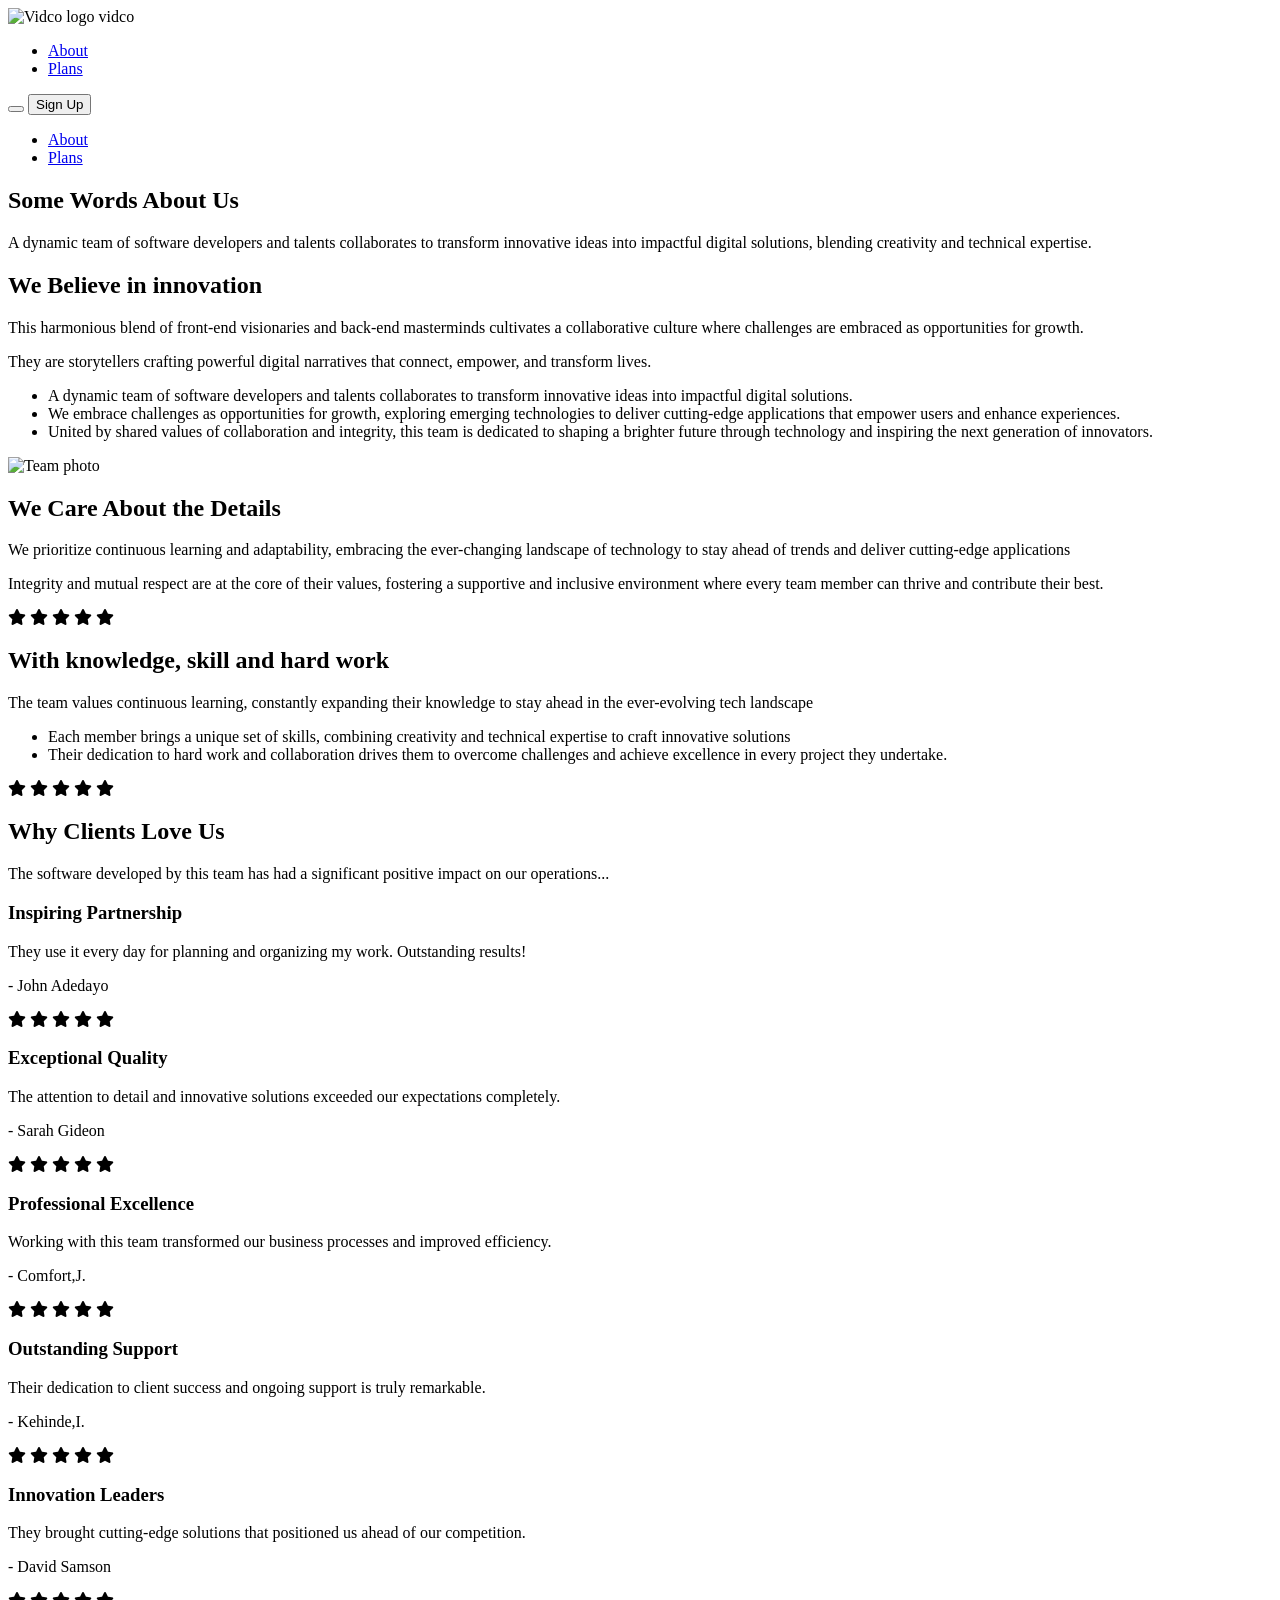
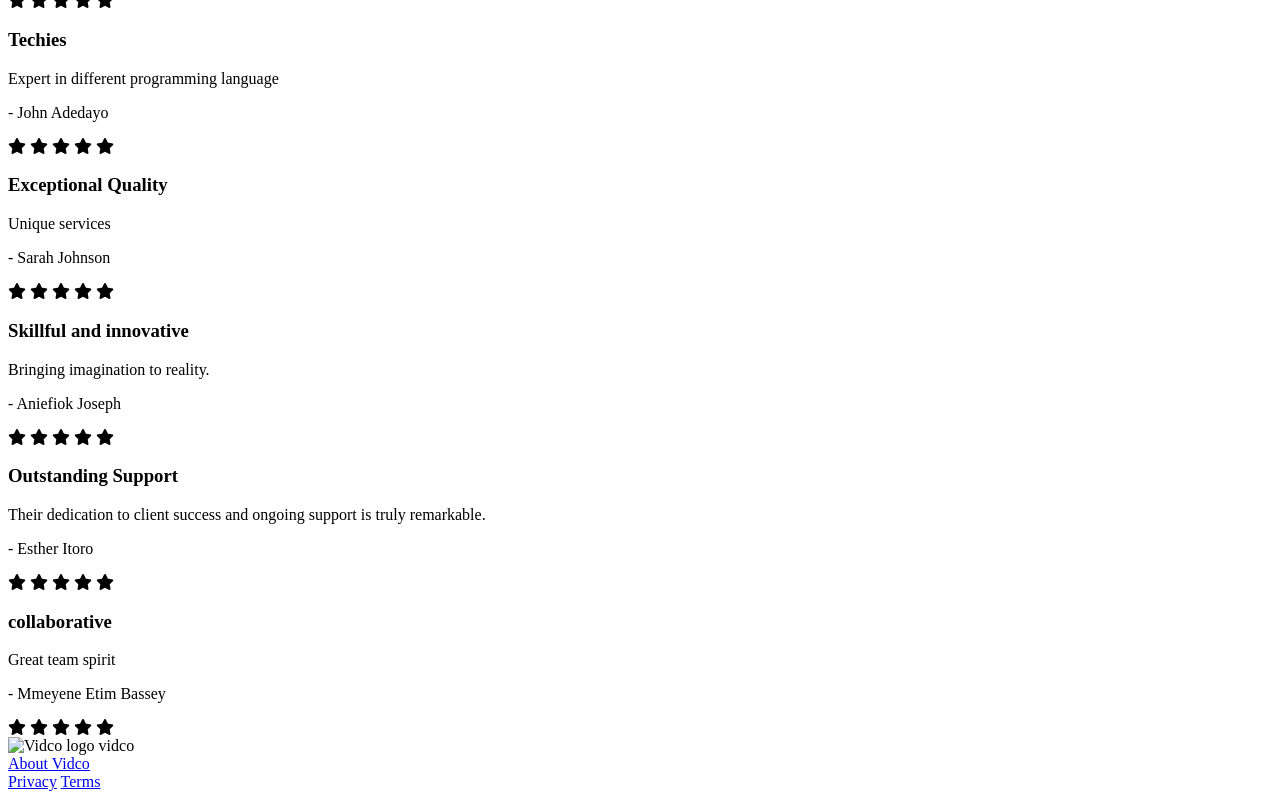
==== about.html @ af9d5dcd "Update about.html" ====
<!DOCTYPE html>
<html lang="en">
<head>
    <meta charset="UTF-8">
    <meta name="viewport" content="width=device-width, initial-scale=1.0">
    <title>Vidco1 - About Us</title>
    <link rel="stylesheet" href="about.css">
    <link rel="stylesheet" href="https://cdnjs.cloudflare.com/ajax/libs/font-awesome/6.4.0/css/all.min.css">
</head>
<body>
    <!-- Added a comment -->
       <div class="container">
        <!-- Header -->
        <header>
            <div class="logo">
                <img src="Vector.png" alt="Vidco logo">
                <span class="logo-text">vidco</span>
            </div>
            
            <!-- Desktop Navigation -->
            <nav class="desktop-nav">
                <ul>
                    <li><a href="#">About</a></li>
                    <li><a href="#">Plans</a></li>
                </ul>
            </nav>
            
            <!-- Mobile Menu Button -->
            <button class="mobile-menu-btn" onclick="toggleMobileMenu()">
                <span></span>
                <span></span>
                <span></span>
            </button>
            
            <button class="sign-up-btn">Sign Up</button>
            
            <!-- Mobile Navigation -->
            <nav class="mobile-nav" id="mobileNav">
                <ul>
                    <li><a href="#" onclick="toggleMobileMenu()">About</a></li>
                    <li><a href="#" onclick="toggleMobileMenu()">Plans</a></li>
                </ul>
            </nav>
        </header>

        <!-- Hero Section -->
        <section class="hero">
            <h1>Some Words About Us</h1>
            <p>A dynamic team of software developers and talents collaborates to transform innovative ideas into impactful digital solutions, blending creativity and technical expertise.</p>
        </section>

        <!-- Simple Design Section -->
        <section class="simple-design">
            <h2>We Believe in innovation</h2>
        
            <div class="two-columns">
                <div class="column">
                    <p class="content-text">This harmonious blend of front-end visionaries and back-end masterminds cultivates a collaborative culture where challenges are embraced as opportunities for growth.</p>
                    <p class="content-text">They are storytellers crafting powerful digital narratives that connect, empower, and transform lives.</p>
                </div>
                <div class="column">
                    <ul class="bullet-list">
                        <li>A dynamic team of software developers and talents collaborates to transform innovative ideas into impactful digital solutions.</li>
                        <li>We embrace challenges as opportunities for growth, exploring emerging technologies to deliver cutting-edge applications that empower users and enhance experiences.</li>
                        <li>United by shared values of collaboration and integrity, this team is dedicated to shaping a brighter future through technology and inspiring the next generation of innovators.</li>
                    </ul>
                </div>
            </div>
        </section>

        <!-- Team Photo Section -->
        <section class="team-photo">
            <img src="general pic.jpg" alt="Team photo" class="team-image">
        </section>


        <!-- Details Section -->
        <section class="details">
            <div class="two-columns">
                <div class="column">
                    <h2>We Care About the Details</h2>
                    <p class="content-text">We prioritize continuous learning and adaptability, embracing the ever-changing landscape of technology to stay ahead of trends and deliver cutting-edge applications</p>
                    <p class="content-text">Integrity and mutual respect are at the core of their values, fostering a supportive and inclusive environment where every team member can thrive and contribute their best.</p>
                    <div class="rating">
                        <i class="fas fa-star"></i>
                        <i class="fas fa-star"></i>
                        <i class="fas fa-star"></i>
                        <i class="fas fa-star"></i>
                        <i class="fas fa-star"></i>
                    </div>
                </div>
                <div class="column">
                    <h2>With knowledge, skill and hard work</h2>
                    <p class="content-text">The team values continuous learning, constantly expanding their knowledge to stay ahead in the ever-evolving tech landscape</p>
                    <ul class="bullet-list">
                        <li>Each member brings a unique set of skills, combining creativity and technical expertise to craft innovative solutions</li>
                        <li>Their dedication to hard work and collaboration drives them to overcome challenges and achieve excellence in every project they undertake.</li>
                    </ul>
                    <div class="rating">
                        <i class="fas fa-star"></i>
                        <i class="fas fa-star"></i>
                        <i class="fas fa-star"></i>
                        <i class="fas fa-star"></i>
                        <i class="fas fa-star"></i>
                    </div>
                </div>
            </div>
        </section>

        <!-- Testimonials Section - Fixed for infinite scroll -->
        <section class="testimonials">  
            <h2 class="section-heading">Why Clients Love Us</h2>
            <p class="testimonials-intro">
                The software developed by this team has had a significant positive impact on our operations...
            </p>

            <div class="marquee-wrapper">
                <div class="marquee-track">
                    <!-- First set of testimonials -->
                    <div class="testimonial-card">
                        <h3>Inspiring Partnership</h3>
                        <p>They use it every day for planning and organizing my work. Outstanding results!</p>
                        <p class="author">- John Adedayo</p>
                        <div class="rating">
                            <i class="fas fa-star"></i>
                            <i class="fas fa-star"></i>
                            <i class="fas fa-star"></i>
                            <i class="fas fa-star"></i>
                            <i class="fas fa-star"></i>
                        </div>
                    </div>
                    
                    <div class="testimonial-card">
                        <h3>Exceptional Quality</h3>
                        <p>The attention to detail and innovative solutions exceeded our expectations completely.</p>
                        <p class="author">- Sarah Gideon</p>
                        <div class="rating">
                            <i class="fas fa-star"></i>
                            <i class="fas fa-star"></i>
                            <i class="fas fa-star"></i>
                            <i class="fas fa-star"></i>
                            <i class="fas fa-star"></i>
                        </div>
                    </div>
                    
                    <div class="testimonial-card">
                        <h3>Professional Excellence</h3>
                        <p>Working with this team transformed our business processes and improved efficiency.</p>
                        <p class="author">- Comfort,J.</p>
                        <div class="rating">
                            <i class="fas fa-star"></i>
                            <i class="fas fa-star"></i>
                            <i class="fas fa-star"></i>
                            <i class="fas fa-star"></i>
                            <i class="fas fa-star"></i>
                        </div>
                    </div>
                    
                    <div class="testimonial-card">
                        <h3>Outstanding Support</h3>
                        <p>Their dedication to client success and ongoing support is truly remarkable.</p>
                        <p class="author">- Kehinde,I.</p>
                        <div class="rating">
                            <i class="fas fa-star"></i>
                            <i class="fas fa-star"></i>
                            <i class="fas fa-star"></i>
                            <i class="fas fa-star"></i>
                            <i class="fas fa-star"></i>
                        </div>
                    </div>
                    
                    <div class="testimonial-card">
                        <h3>Innovation Leaders</h3>
                        <p>They brought cutting-edge solutions that positioned us ahead of our competition.</p>
                        <p class="author">- David Samson</p>
                        <div class="rating">
                            <i class="fas fa-star"></i>
                            <i class="fas fa-star"></i>
                            <i class="fas fa-star"></i>
                            <i class="fas fa-star"></i>
                            <i class="fas fa-star"></i>
                        </div>
                    </div>
                    
                    <!-- Duplicate set for seamless infinite scroll -->
                    <div class="testimonial-card">
                        <h3>Techies</h3>
                        <p>Expert in different programming language</p>
                        <p class="author">- John Adedayo</p>
                        <div class="rating">
                            <i class="fas fa-star"></i>
                            <i class="fas fa-star"></i>
                            <i class="fas fa-star"></i>
                            <i class="fas fa-star"></i>
                            <i class="fas fa-star"></i>
                        </div>
                    </div>
                    
                    <div class="testimonial-card">
                        <h3>Exceptional Quality</h3>
                        <p>Unique services</p>
                        <p class="author">- Sarah Johnson</p>
                        <div class="rating">
                            <i class="fas fa-star"></i>
                            <i class="fas fa-star"></i>
                            <i class="fas fa-star"></i>
                            <i class="fas fa-star"></i>
                            <i class="fas fa-star"></i>
                        </div>
                    </div>
                    
                    <div class="testimonial-card">
                        <h3>Skillful and innovative</h3>
                        <p>Bringing imagination to reality.</p>
                        <p class="author">- Aniefiok Joseph</p>
                        <div class="rating">
                            <i class="fas fa-star"></i>
                            <i class="fas fa-star"></i>
                            <i class="fas fa-star"></i>
                            <i class="fas fa-star"></i>
                            <i class="fas fa-star"></i>
                        </div>
                    </div>
                    
                    <div class="testimonial-card">
                        <h3>Outstanding Support</h3>
                        <p>Their dedication to client success and ongoing support is truly remarkable.</p>
                        <p class="author">- Esther Itoro</p>
                        <div class="rating">
                            <i class="fas fa-star"></i>
                            <i class="fas fa-star"></i>
                            <i class="fas fa-star"></i>
                            <i class="fas fa-star"></i>
                            <i class="fas fa-star"></i>
                        </div>
                    </div>
                    
                    <div class="testimonial-card">
                        <h3>collaborative</h3>
                        <p>Great team spirit</p>
                        <p class="author">- Mmeyene Etim Bassey</p>
                        <div class="rating">
                            <i class="fas fa-star"></i>
                            <i class="fas fa-star"></i>
                            <i class="fas fa-star"></i>
                            <i class="fas fa-star"></i>
                            <i class="fas fa-star"></i>
                        </div>
                    </div>
                </div>
            </div>    
        </section>

        <!-- Team Section -->
        <div id="app"></div>

        <!-- Footer -->
        <footer>
            <div class="footer-left">
                <div class="logo">
                    <img src="Vector.png" alt="Vidco logo">
                    <span class="logo-text">vidco</span>
                </div>
                <a href="#" class="about-link">About Vidco</a>
            </div>
            <div class="footer-right">
                <a href="#" class="footer-link">Privacy</a>
                <a href="#" class="footer-link">Terms</a>
            </div>
        </footer>
    </div>
    <script src="about.js"></script>
</body>
</html>
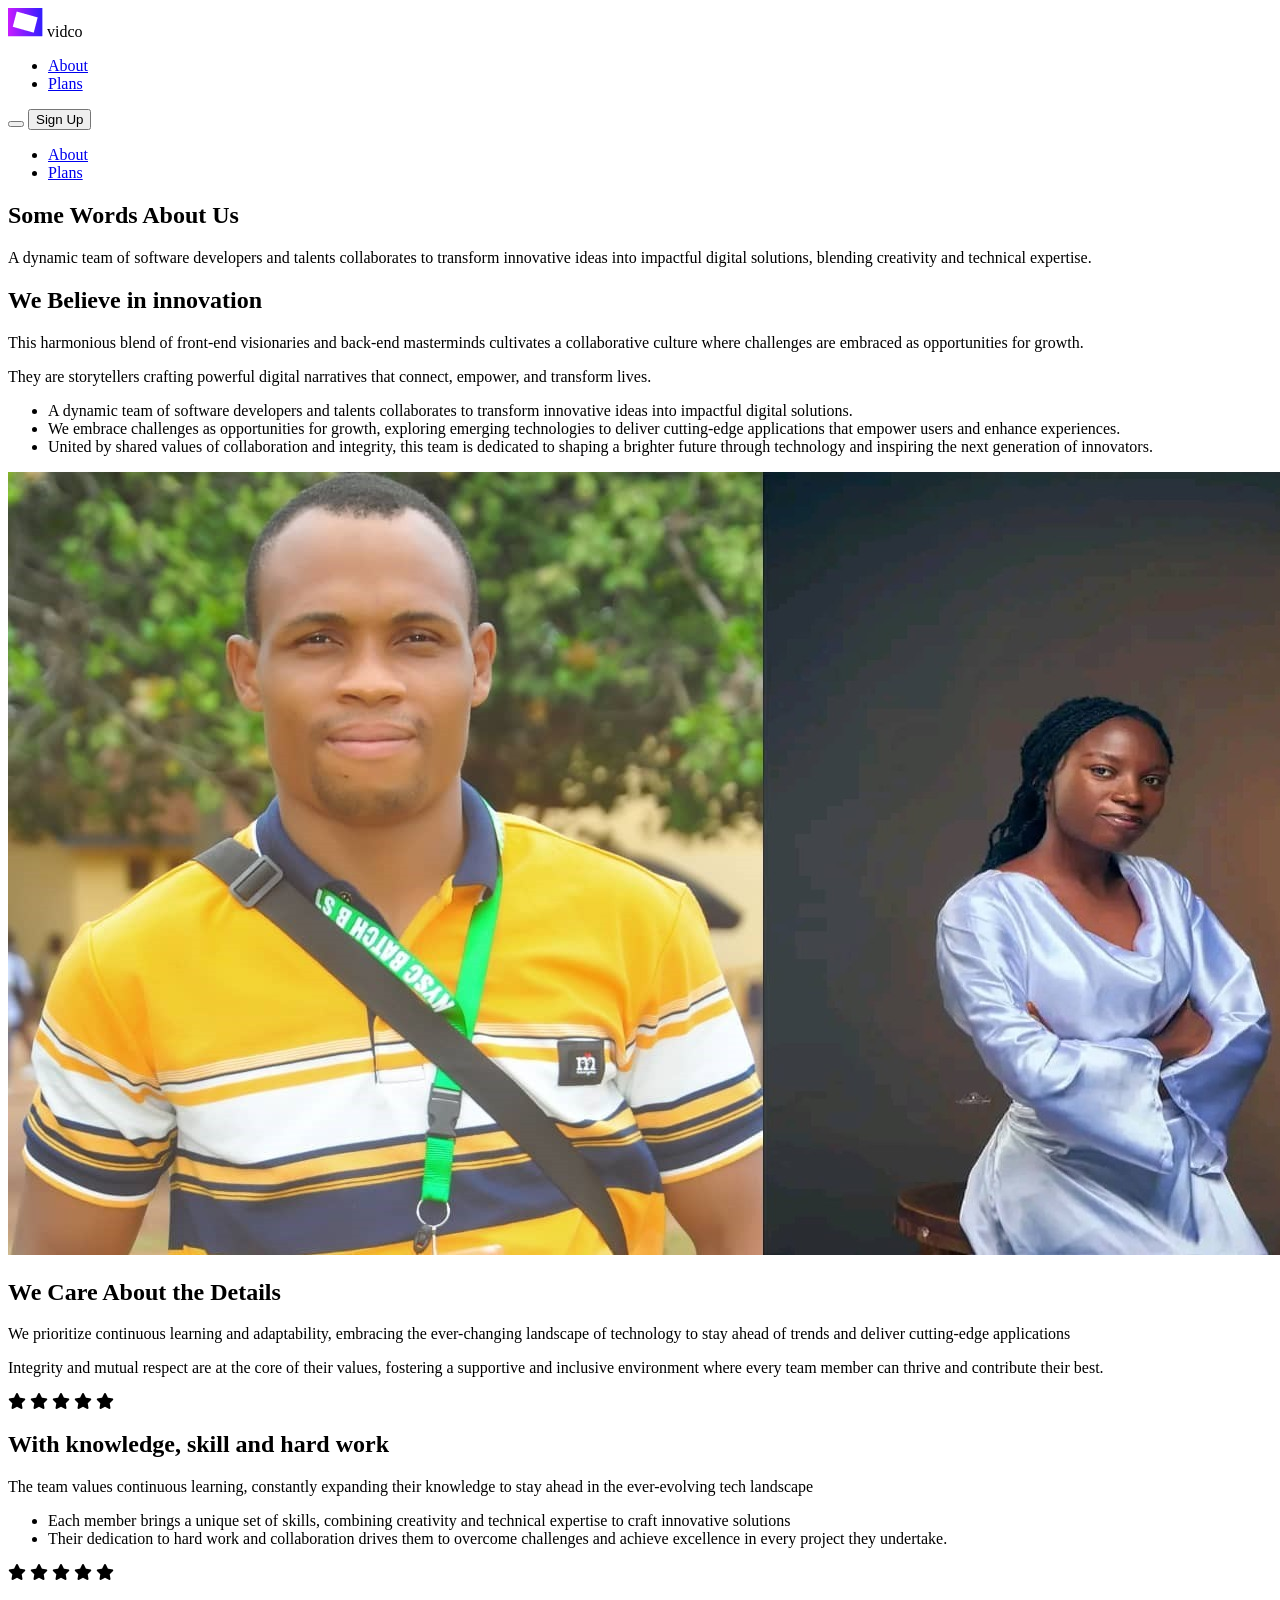
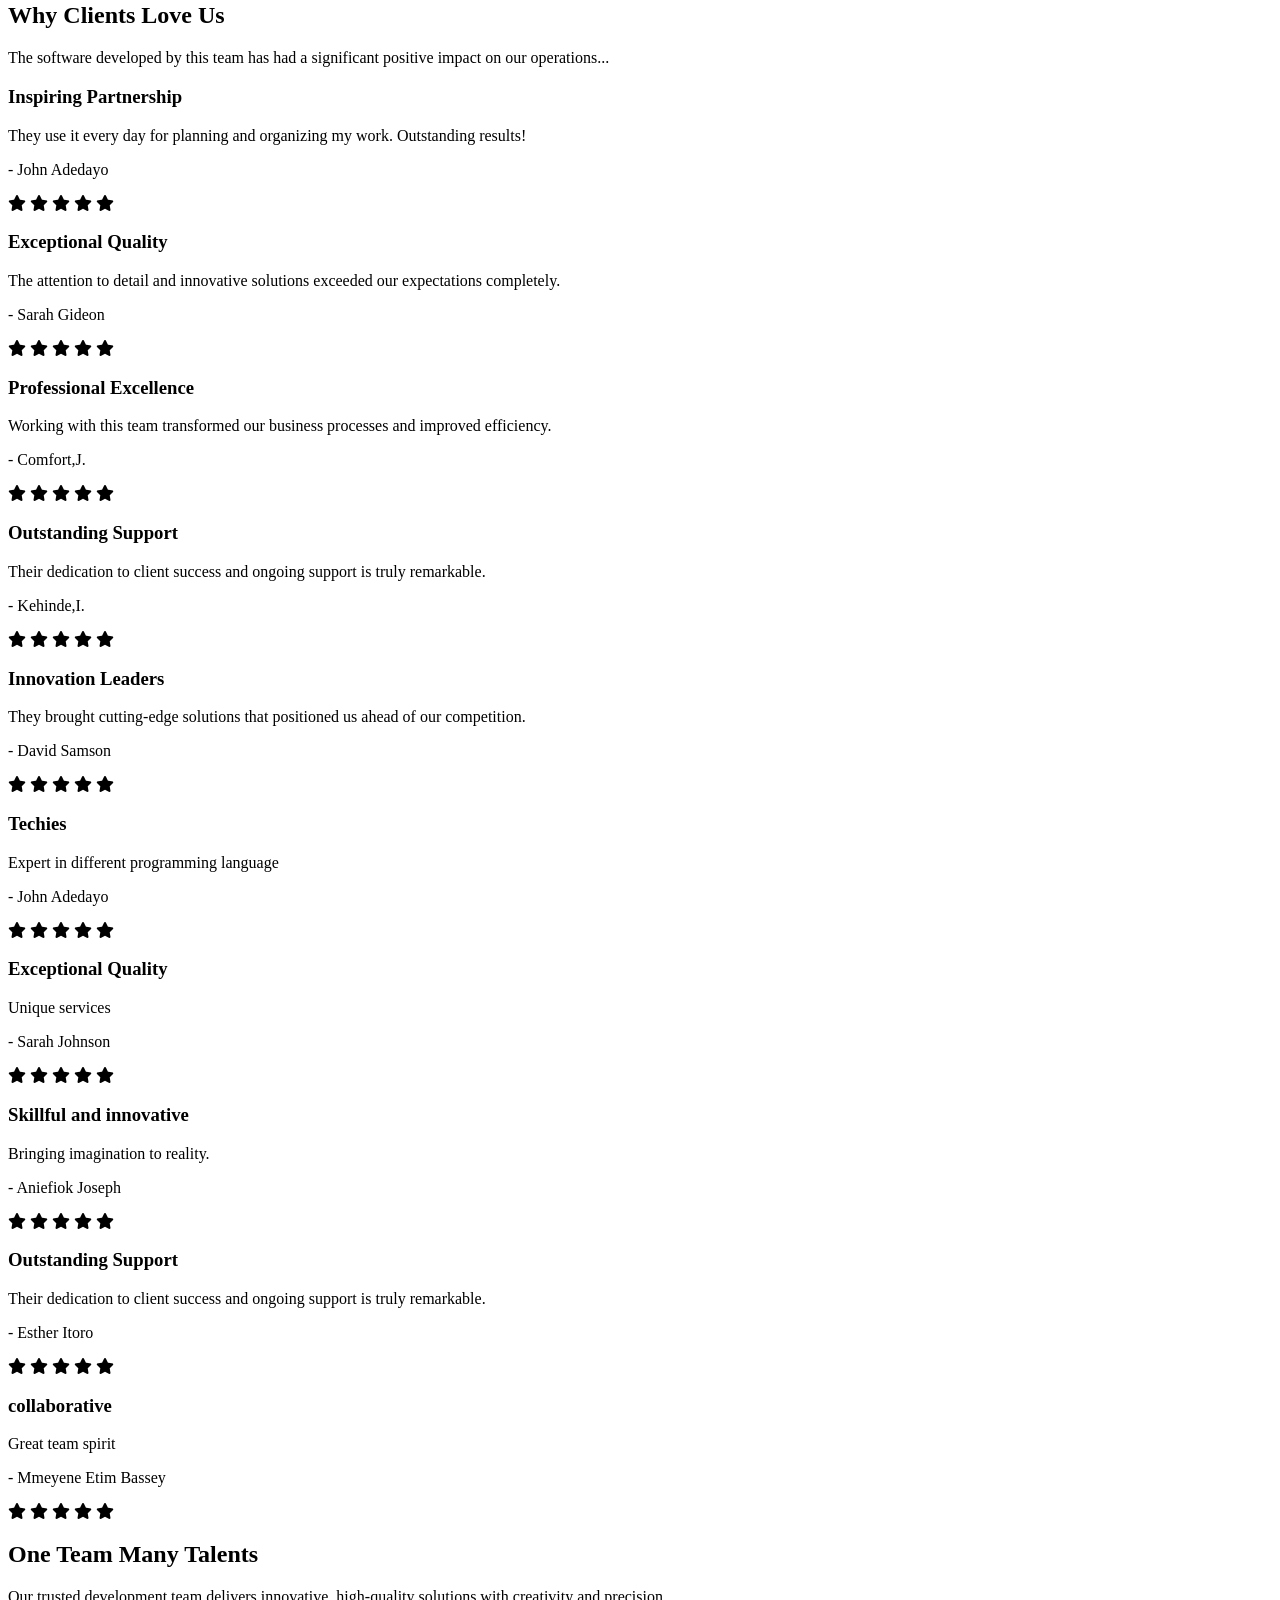
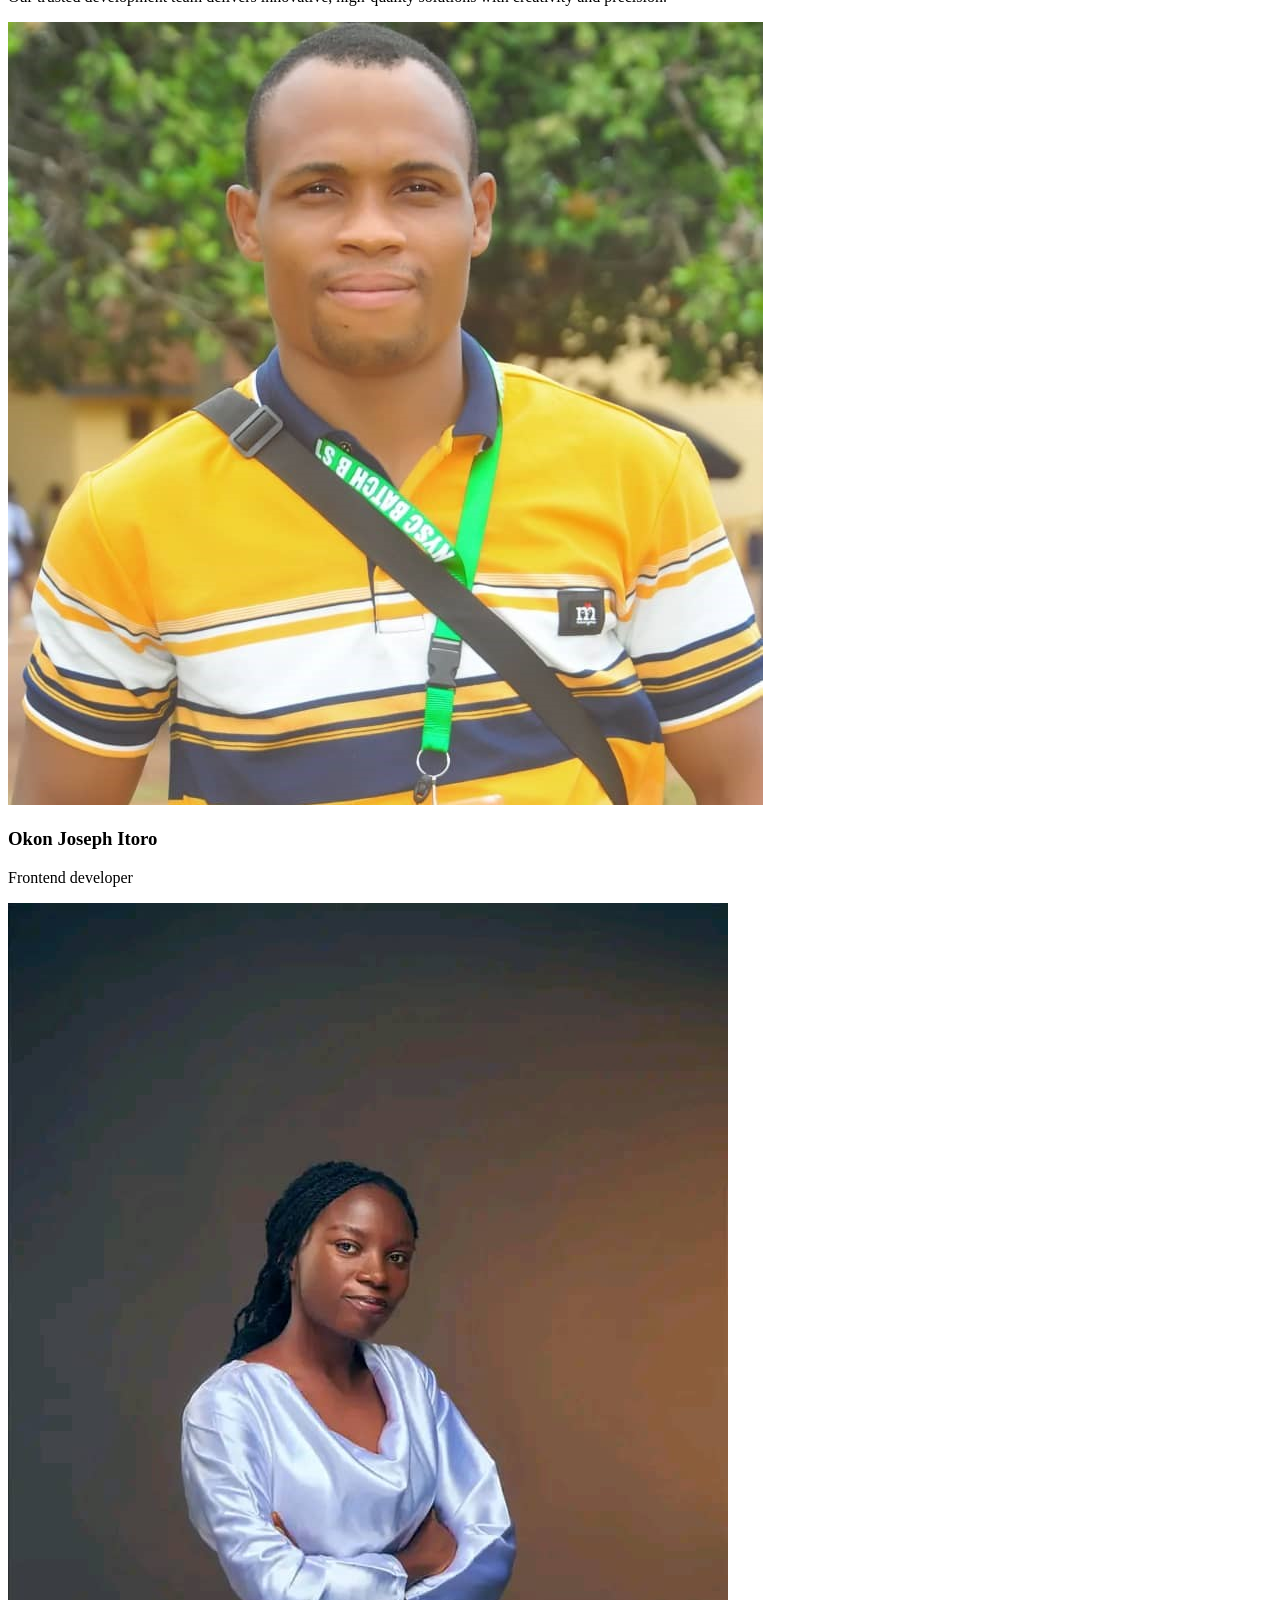
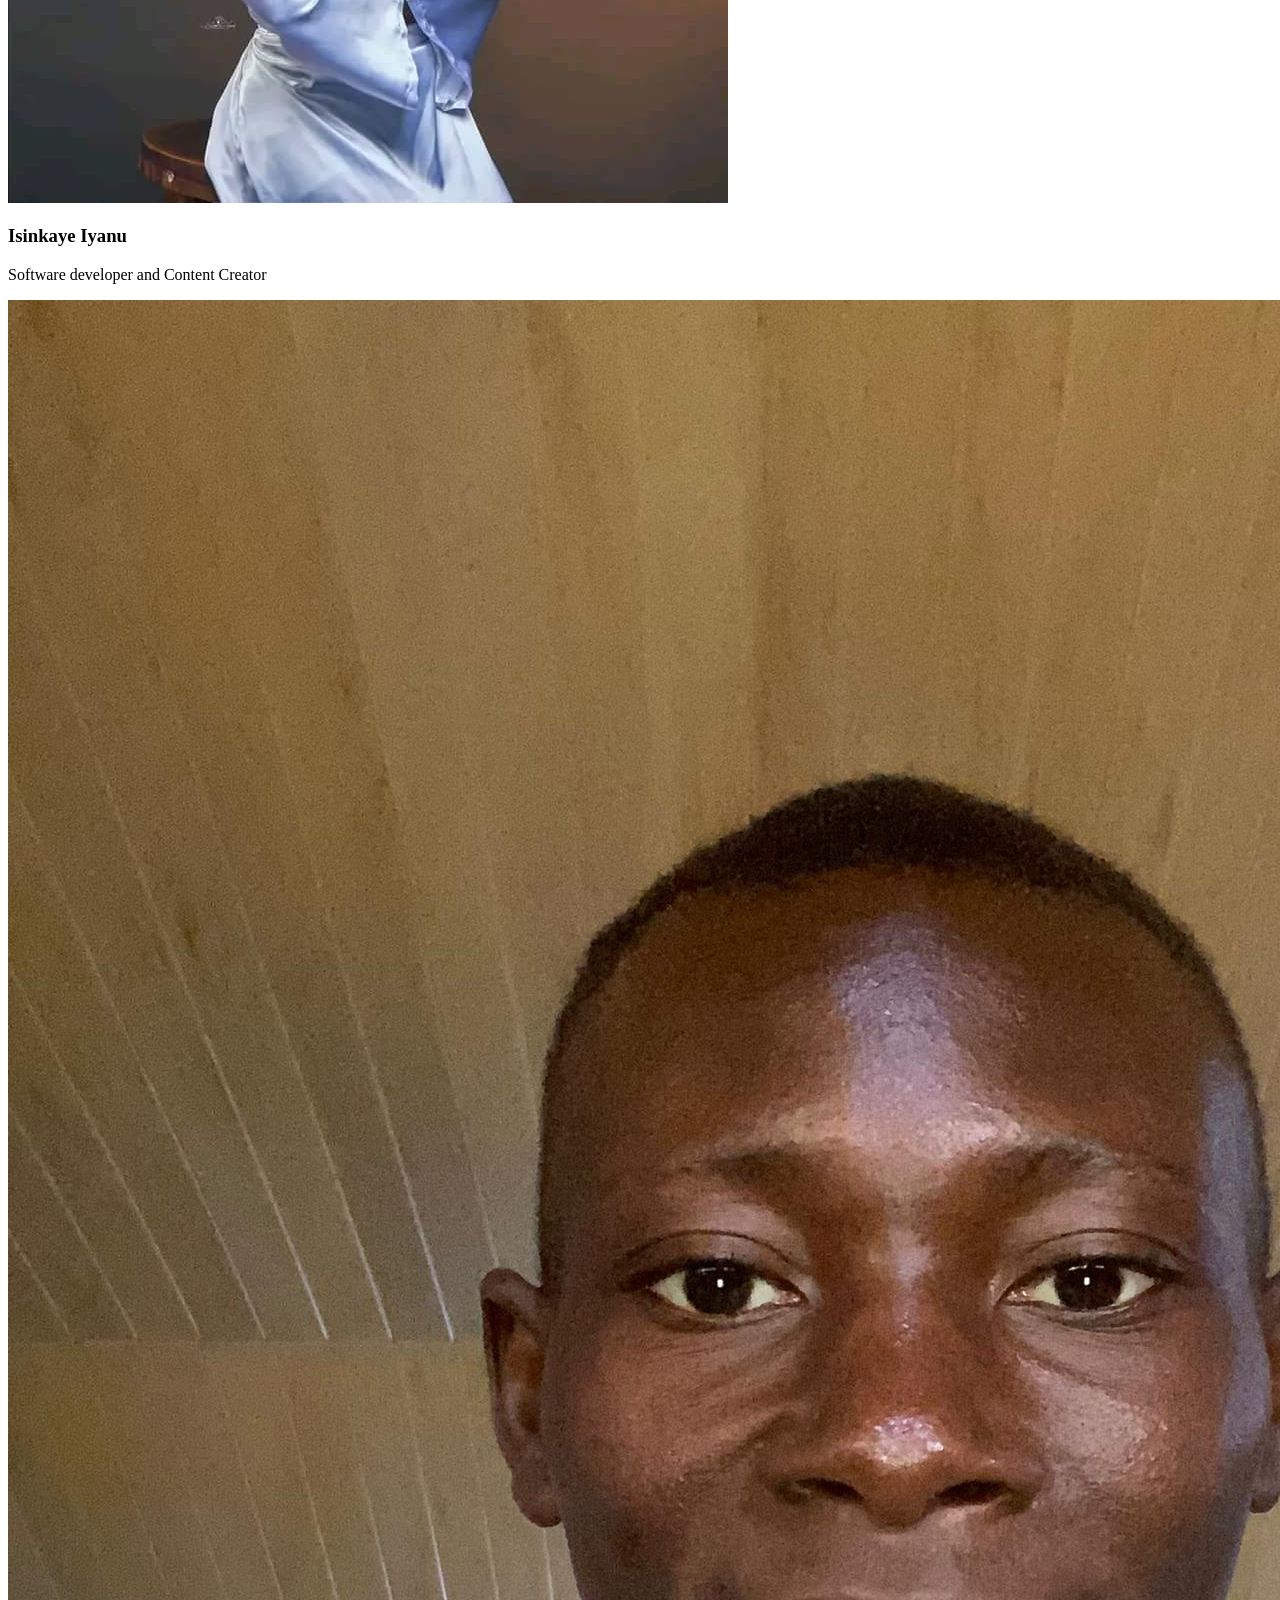
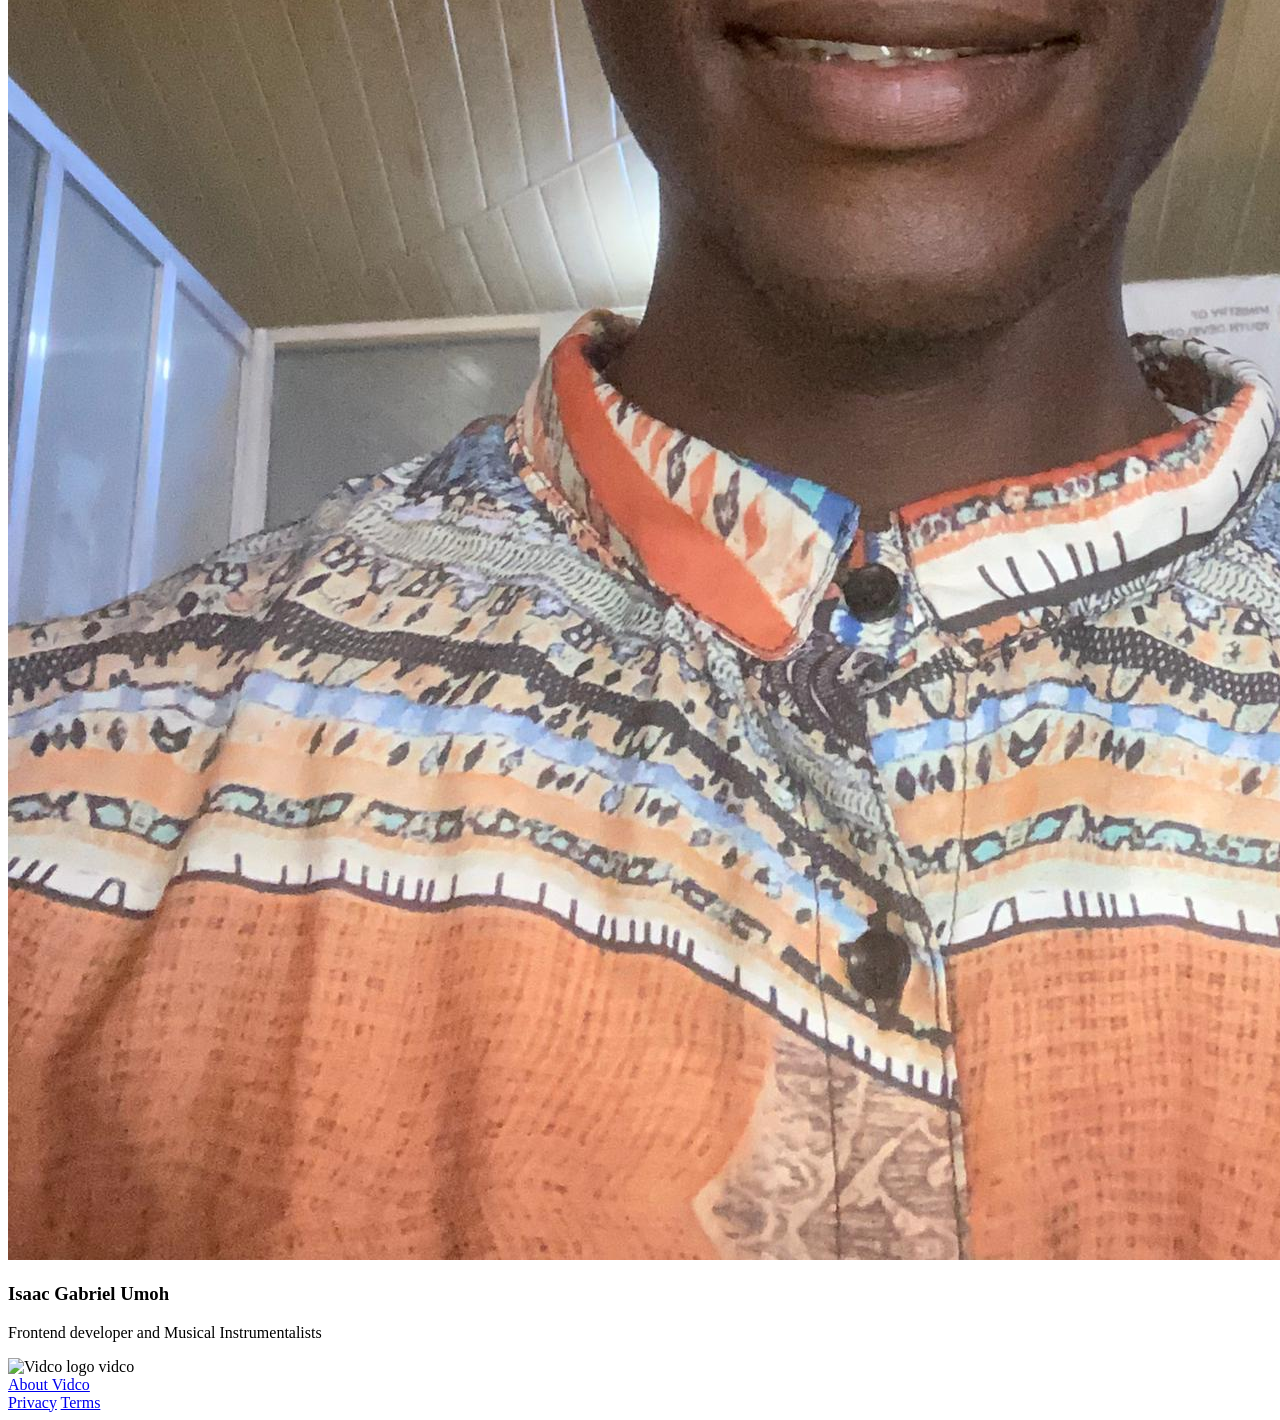
==== commit 021ef3d4: "Merge pull request #2 from It-design584/itonium merge folder" ====
--- a/about.html
+++ b/about.html
@@ -12,8 +12,9 @@
        <div class="container">
         <!-- Header -->
         <header>
+            <!-- Added another comment -->
             <div class="logo">
-                <img src="Vector.png" alt="Vidco logo">
+                <img src="images/Vector.png" alt="Vidco logo">
                 <span class="logo-text">vidco</span>
             </div>
             
@@ -70,7 +71,7 @@
 
         <!-- Team Photo Section -->
         <section class="team-photo">
-            <img src="general pic.jpg" alt="Team photo" class="team-image">
+            <img src="images/general pic.jpg" alt="Team photo" class="team-image">
         </section>
 
 
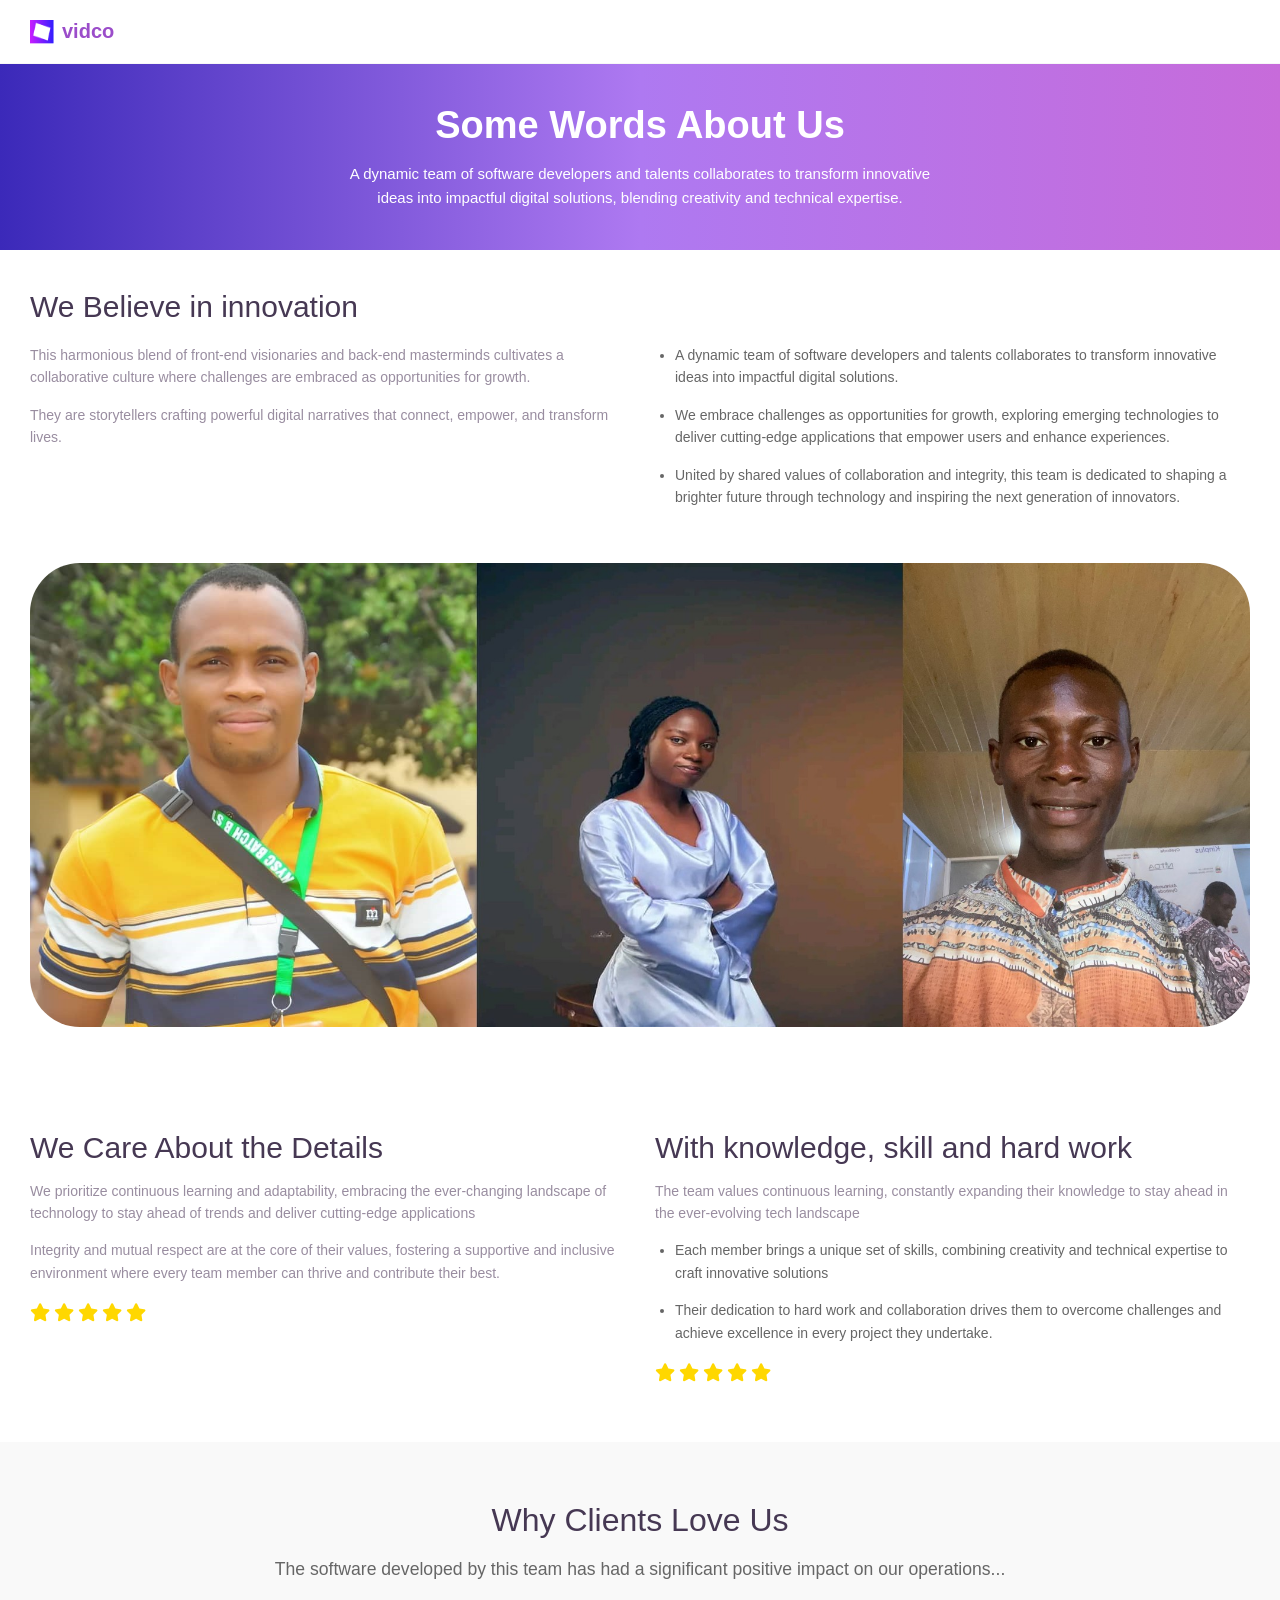
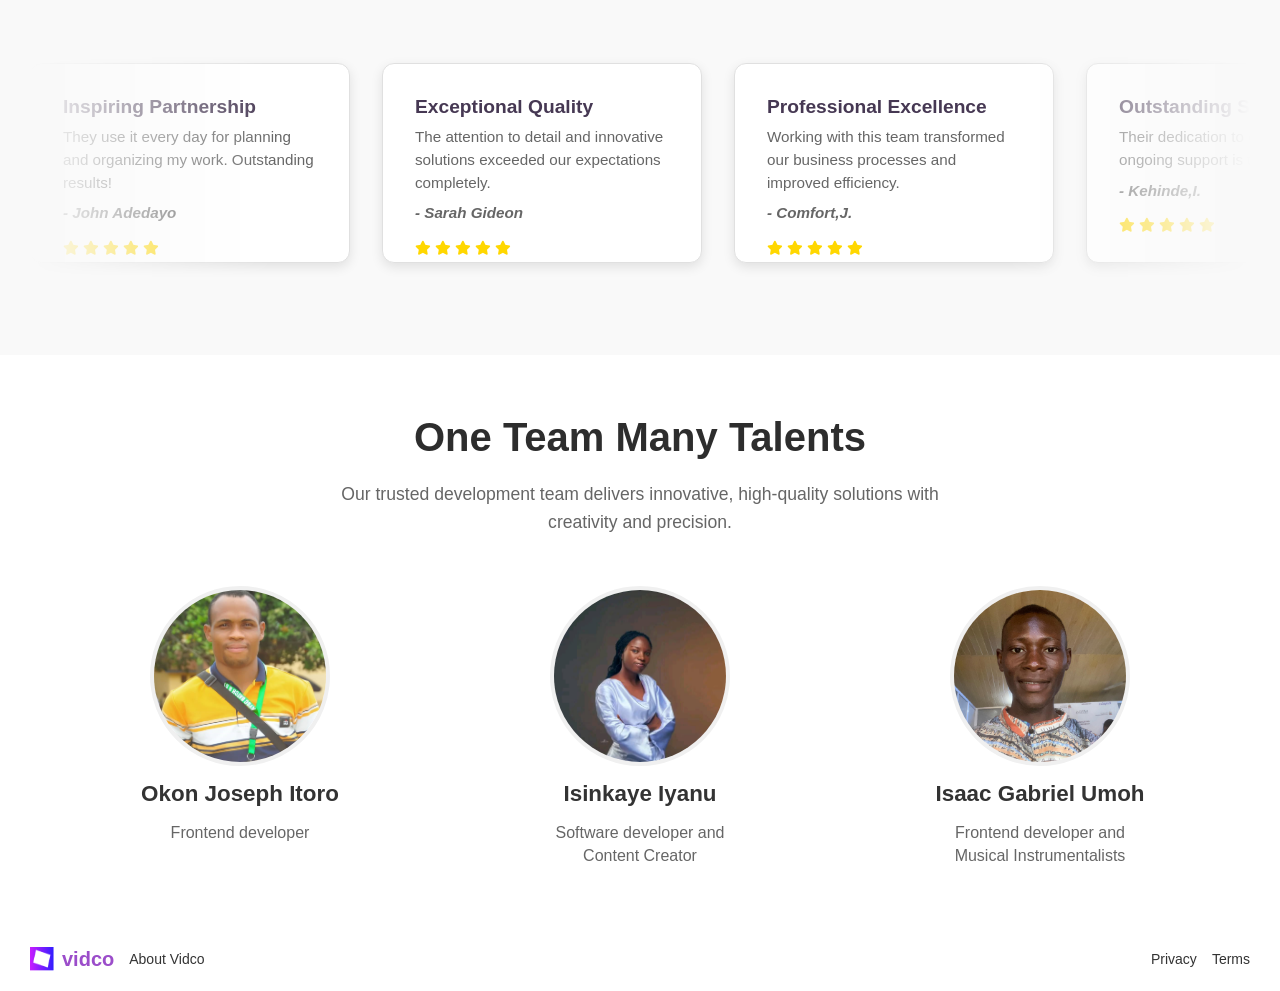
==== commit 6b1def64: "initial commit" ====
--- a/about.html
+++ b/about.html
@@ -8,13 +8,11 @@
     <link rel="stylesheet" href="https://cdnjs.cloudflare.com/ajax/libs/font-awesome/6.4.0/css/all.min.css">
 </head>
 <body>
-    <!-- Added a comment -->
        <div class="container">
         <!-- Header -->
         <header>
-            <!-- Added another comment -->
             <div class="logo">
-                <img src="images/Vector.png" alt="Vidco logo">
+                <img src="Vector.png" alt="Vidco logo">
                 <span class="logo-text">vidco</span>
             </div>
             
@@ -71,7 +69,7 @@
 
         <!-- Team Photo Section -->
         <section class="team-photo">
-            <img src="images/general pic.jpg" alt="Team photo" class="team-image">
+            <img src="general pic.jpg" alt="Team photo" class="team-image">
         </section>
 
 
--- a/about.css
+++ b/about.css
@@ -0,0 +1,887 @@
+* {
+  margin: 0;
+  padding: 0;
+  box-sizing: border-box;
+  font-family: -apple-system, BlinkMacSystemFont, "Segoe UI", Roboto, Oxygen, Ubuntu, Cantarell, "Open Sans",
+    "Helvetica Neue", sans-serif, Poppins;
+}
+
+body {
+  background-color: #f7f7f7;
+  width: 100%;
+  overflow-x: hidden;
+}
+
+.container {
+  width: 100%;
+  max-width: 100%;
+  margin: 0;
+  background-color: white;
+  min-height: 100vh;
+}
+
+/* Header Styles */
+header {
+  display: flex;
+  justify-content: space-between;
+  align-items: center;
+  padding: 15px 30px;
+  border-bottom: 1px solid #f7f7f7;
+  position: relative;
+}
+
+.logo {
+  display: flex;
+  align-items: center;
+  gap: 8px;
+  z-index: 1001;
+}
+
+.logo img {
+  width: 24px;
+  height: 24px;
+}
+
+.logo-text {
+  color: #9b4dca;
+  font-weight: 600;
+  font-size: 20px;
+}
+
+/* Desktop Navigation */
+.desktop-nav {
+  flex: 1;
+  display: flex;
+  justify-content: center;
+}
+
+.desktop-nav ul {
+  display: flex;
+  list-style: none;
+  gap: 30px;
+  margin-left: 1200px;
+}
+
+.desktop-nav a {
+  color: #000000;
+  text-decoration: none;
+  font-size: 14px;
+  transition: color 0.3s ease, transform 0.2s ease;
+  position: relative;
+}
+
+.desktop-nav a:hover {
+  color: #9b4dca;
+  transform: translateY(-2px);
+}
+
+.desktop-nav a::after {
+  content: "";
+  position: absolute;
+  bottom: -5px;
+  left: 0;
+  width: 0;
+  height: 2px;
+  background-color: #9b4dca;
+  transition: width 0.3s ease;
+}
+
+.desktop-nav a:hover::after {
+  width: 100%;
+}
+
+/* Mobile Menu Button */
+.mobile-menu-btn {
+  display: none;
+  flex-direction: column;
+  background: none;
+  border: none;
+  cursor: pointer;
+  padding: 5px;
+  z-index: 1001;
+  transition: transform 0.2s ease;
+}
+
+.mobile-menu-btn:hover {
+  transform: scale(1.1);
+}
+
+.mobile-menu-btn span {
+  width: 25px;
+  height: 3px;
+  background-color: #333;
+  margin: 3px 0;
+  transition: all 0.3s ease;
+  border-radius: 2px;
+}
+
+.mobile-menu-btn:hover span {
+  background-color: #9b4dca;
+  transform: scaleX(1.1);
+}
+
+.mobile-menu-btn:hover span:nth-child(1) {
+  transform: scaleX(1.2);
+}
+
+.mobile-menu-btn:hover span:nth-child(2) {
+  transform: scaleX(0.9);
+}
+
+.mobile-menu-btn:hover span:nth-child(3) {
+  transform: scaleX(1.2);
+}
+
+.mobile-menu-btn.active span:nth-child(1) {
+  transform: rotate(-45deg) translate(-5px, 6px);
+  background-color: #9b4dca;
+}
+
+.mobile-menu-btn.active span:nth-child(2) {
+  opacity: 0;
+}
+
+.mobile-menu-btn.active span:nth-child(3) {
+  transform: rotate(45deg) translate(-5px, -6px);
+  background-color: #9b4dca;
+}
+
+/* Mobile Navigation */
+.mobile-nav {
+  display: none;
+  position: fixed;
+  top: 0;
+  left: 0;
+  width: 100%;
+  height: 100vh;
+  background-color: white;
+  z-index: 1000;
+  padding-top: 80px;
+  transform: translateX(-100%);
+  transition: transform 0.3s ease;
+}
+
+.mobile-nav.active {
+  transform: translateX(0);
+}
+
+.mobile-nav ul {
+  list-style: none;
+  padding: 0;
+  margin: 0;
+  display: flex;
+  flex-direction: column;
+  align-items: center;
+  gap: 30px;
+}
+
+.mobile-nav a {
+  color: #000000;
+  text-decoration: none;
+  font-size: 18px;
+  font-weight: 500;
+  transition: color 0.3s ease;
+}
+
+.mobile-nav a:hover {
+  color: #9b4dca;
+}
+
+.sign-up-btn {
+  padding: 8px 16px;
+  font-size: 13px;
+  font-weight: 500;
+  cursor: pointer;
+  border-radius: 4px;
+  background-color: transparent;
+  color: #141EFF;
+  border: 1px solid #141EFF;
+  transition: all 0.3s ease;
+  white-space: nowrap;
+  z-index: 1001;
+  position: relative;
+}
+
+.sign-up-btn:hover {
+  background-color: #141EFF;
+  color: white;
+}
+
+/* Hero Section */
+.hero {
+  background: linear-gradient(to right, #3b29b9, #ae79f1, #c76bda);
+  color: white;
+  padding: 40px 30px;
+  text-align: center;
+}
+
+.hero h1 {
+  font-size: 38px;
+  margin-bottom: 15px;
+}
+
+.hero p {
+  max-width: 600px;
+  margin: 0 auto;
+  font-size: 15px;
+  font-weight: 500;
+  line-height: 1.6;
+  color: white;
+}
+
+/* Simple Design Section */
+.simple-design {
+  padding: 40px 30px;
+}
+
+.two-columns {
+  display: flex;
+  gap: 30px;
+  margin-top: 20px;
+  color: #998da0;
+}
+
+.column {
+  flex: 1;
+}
+
+h2 {
+  font-weight: 500;
+  font-size: 30px;
+  margin-bottom: 15px;
+  color: #463853;
+}
+
+.content-text {
+  font-size: 14px;
+  line-height: 1.6;
+  color: #998da0;
+  margin-bottom: 15px;
+}
+
+.bullet-list {
+  list-style-type: disc;
+  padding-left: 20px;
+}
+
+.bullet-list li {
+  font-size: 14px;
+  line-height: 1.6;
+  color: #666;
+  margin-bottom: 15px;
+}
+
+/* Team Photo Section */
+.team-photo {
+  padding: 0 30px 40px;
+}
+
+.team-image {
+  width: 100%;
+  max-width: 1500px;
+  height: auto;
+  border-radius: 50px;
+}
+
+/* Details Section */
+.details {
+  padding: 40px 30px;
+}
+
+.rating {
+  display: flex;
+  gap: 4px;
+  margin: 20px 0;
+}
+
+.rating i {
+  color: #ffd700;
+  font-size: 18px;
+}
+
+.rating i.far {
+  color: #ddd;
+}
+
+/* Testimonials Section */
+.testimonials {
+  padding: 60px 30px;
+  background-color: #f9f9f9;
+}
+
+.section-heading {
+  text-align: center;
+  font-size: 2rem;
+  margin: 0 0 1rem;
+  color: #463853;
+}
+
+.testimonials-intro {
+  max-width: 800px;
+  margin: 0 auto 3rem;
+  padding: 0 1rem;
+  text-align: center;
+  color: #666;
+  font-size: 1.1rem;
+  line-height: 1.6;
+}
+
+.marquee-wrapper {
+  overflow: hidden;
+  width: 100%;
+  background: transparent;
+  padding: 2rem 0;
+  position: relative;
+  mask: linear-gradient(90deg, transparent, white 20%, white 80%, transparent);
+  -webkit-mask: linear-gradient(90deg, transparent, white 20%, white 80%, transparent);
+}
+
+.marquee-track {
+  display: flex;
+  gap: 2rem;
+  animation: scroll-marquee 30s linear infinite;
+  width: fit-content;
+}
+
+.marquee-track:hover {
+  animation-play-state: paused;
+}
+
+.testimonial-card {
+  flex: 0 0 320px;
+  background: white;
+  border: 1px solid #e0e0e0;
+  border-radius: 12px;
+  padding: 2rem;
+  box-shadow: 0 4px 12px rgba(0, 0, 0, 0.1);
+  transition: transform 0.3s ease, box-shadow 0.3s ease;
+  height: 200px;
+  display: flex;
+  flex-direction: column;
+  justify-content: space-between;
+}
+
+.testimonial-card:hover {
+  transform: translateY(-5px);
+  box-shadow: 0 8px 25px rgba(0, 0, 0, 0.15);
+}
+
+.testimonial-card h3 {
+  font-size: 1.2rem;
+  color: #463853;
+  margin-bottom: 0.5rem;
+  font-weight: 600;
+}
+
+.testimonial-card p {
+  color: #666;
+  line-height: 1.5;
+  font-size: 0.95rem;
+  margin-bottom: 0.5rem;
+}
+
+.author {
+  font-weight: 600;
+  color: #9b4dca;
+  font-style: italic;
+  margin-top: auto;
+}
+
+.testimonial-card .rating {
+  margin: 0.5rem 0 0;
+  justify-content: flex-start;
+}
+
+.testimonial-card .rating i {
+  font-size: 14px;
+}
+
+@keyframes scroll-marquee {
+  0% {
+    transform: translateX(0);
+  }
+  100% {
+    transform: translateX(-50%);
+  }
+}
+
+/* Enhanced Team Section Styles */
+#app {
+  width: 100%;
+  background-color: white;
+}
+
+/* Team Section Styles */
+.team-section {
+  padding: 60px 20px;
+  text-align: center;
+  max-width: 1200px;
+  margin: 0 auto;
+  background: white;
+}
+
+.team-section h1 {
+  color: #2d2d2d;
+  font-size: 2.5rem;
+  margin-bottom: 20px;
+  font-weight: 700;
+  text-align: center;
+}
+
+.team-section .subtitle {
+  color: #666;
+  margin-bottom: 50px;
+  max-width: 600px;
+  margin-left: auto;
+  margin-right: auto;
+  line-height: 1.6;
+  text-align: center;
+  font-size: 1.1rem;
+}
+
+.team-container {
+  display: grid;
+  grid-template-columns: repeat(auto-fit, minmax(280px, 1fr));
+  gap: 40px;
+  margin-top: 40px;
+  justify-items: center;
+  align-items: start;
+  max-width: 1200px;
+  margin-left: auto;
+  margin-right: auto;
+}
+
+.team-card {
+  background: transparent;
+  border-radius: 0;
+  padding: 0;
+  box-shadow: none;
+  transition: transform 0.3s ease;
+  text-align: center;
+  width: 280px !important;
+  height: auto !important;
+  display: flex;
+  flex-direction: column;
+  justify-content: flex-start;
+  align-items: center;
+  gap: 15px;
+}
+
+.team-card:hover {
+  transform: none;
+  box-shadow: none;
+}
+
+.team-card img {
+  width: 180px;
+  height: 180px;
+  border-radius: 50%;
+  object-fit: cover;
+  margin-bottom: 0;
+  border: 4px solid #f0f0f0;
+  transition: transform 0.3s ease, box-shadow 0.3s ease;
+  flex-shrink: 0;
+}
+
+.team-card img:hover {
+  transform: scale(1.05);
+  box-shadow: 0 6px 20px rgba(0, 0, 0, 0.2);
+}
+
+.team-card h3 {
+  font-size: 1.4rem;
+  margin-bottom: 0;
+  color: #333;
+  font-weight: 600;
+  flex-shrink: 0;
+}
+
+.team-card p {
+  color: #666;
+  font-size: 1rem;
+  margin: 0;
+  line-height: 1.4;
+  text-align: center;
+  max-width: 200px;
+}
+
+footer {
+  display: flex;
+  justify-content: space-between;
+  align-items: center;
+  padding: 20px 30px;
+}
+
+.footer-left {
+  display: flex;
+  align-items: center;
+  gap: 15px;
+}
+
+.about-link {
+  color: #333;
+  text-decoration: none;
+  font-size: 14px;
+}
+
+.footer-right {
+  display: flex;
+  gap: 15px;
+}
+
+.footer-link {
+  color: #333;
+  text-decoration: none;
+  font-size: 14px;
+}
+
+/* Responsive Design - ADJUSTED BREAKPOINTS */
+
+/* Medium screens / split screen (640px - 1023px) */
+@media (max-width: 1023px) and (min-width: 641px) {
+  /* Adjusted styles for split screen views */
+  header {
+    padding: 15px 20px;
+  }
+
+  .desktop-nav ul {
+    gap: 15px;
+  }
+
+  .desktop-nav a {
+    font-size: 13px;
+  }
+
+  .sign-up-btn {
+    padding: 6px 12px;
+    font-size: 12px;
+  }
+
+  .hero h1 {
+    font-size: 32px;
+  }
+
+  .hero p {
+    font-size: 14px;
+  }
+
+  h2 {
+    font-size: 26px;
+  }
+
+  .team-container {
+    grid-template-columns: repeat(auto-fit, minmax(220px, 1fr));
+    gap: 20px;
+  }
+
+  .team-card img {
+    width: 160px;
+    height: 160px;
+  }
+}
+
+/* Small screens / mobile (640px and below) */
+@media (max-width: 640px) {
+  header {
+    padding: 15px 20px;
+    gap: 10px;
+  }
+
+  /* Hide desktop nav and show mobile menu button */
+  .desktop-nav {
+    display: none;
+  }
+
+  .mobile-menu-btn {
+    display: flex;
+    margin-left: auto;
+    margin-right: 10px;
+  }
+
+  /* Remove hover effects on mobile and add touch states */
+  .mobile-menu-btn:hover {
+    transform: none;
+  }
+
+  .mobile-menu-btn:active {
+    transform: scale(0.95);
+    background-color: rgba(155, 77, 202, 0.1);
+    border-radius: 4px;
+  }
+
+  .mobile-menu-btn:hover span {
+    background-color: #333;
+    transform: none;
+  }
+
+  .mobile-menu-btn:active span {
+    background-color: #9b4dca;
+  }
+
+  .mobile-menu-btn:hover span:nth-child(1),
+  .mobile-menu-btn:hover span:nth-child(2),
+  .mobile-menu-btn:hover span:nth-child(3) {
+    transform: none;
+  }
+
+  .mobile-nav {
+    display: block;
+  }
+
+  /* Touch-friendly mobile nav links */
+  .mobile-nav a {
+    padding: 10px 20px;
+    border-radius: 8px;
+    transition: all 0.2s ease;
+  }
+
+  .mobile-nav a:hover {
+    color: #000000;
+  }
+
+  .mobile-nav a:active {
+    background-color: rgba(155, 77, 202, 0.1);
+    color: #9b4dca;
+    transform: scale(0.98);
+  }
+
+  /* Touch-friendly sign up button */
+  .sign-up-btn {
+    font-size: 12px;
+    padding: 8px 14px;
+    margin-left: 0;
+    min-height: 44px; /* Minimum touch target size */
+    display: flex;
+    align-items: center;
+    justify-content: center;
+  }
+
+  .sign-up-btn:hover {
+    background-color: transparent;
+    color: #c76bda;
+  }
+
+  .sign-up-btn:active {
+    background-color: #c76bda;
+    color: white;
+    transform: scale(0.98);
+  }
+
+  /* Remove hover effects from team cards on mobile */
+  .team-card img:hover {
+    transform: none;
+    box-shadow: 0 4px 12px rgba(0, 0, 0, 0.1);
+  }
+
+  .team-card img:active {
+    transform: scale(0.98);
+  }
+
+  /* Remove hover effects from testimonial cards on mobile */
+  .testimonial-card:hover {
+    transform: none;
+    box-shadow: 0 4px 12px rgba(0, 0, 0, 0.1);
+  }
+
+  .testimonial-card:active {
+    transform: scale(0.98);
+    box-shadow: 0 2px 8px rgba(0, 0, 0, 0.15);
+  }
+
+  .hero h1 {
+    font-size: 28px;
+  }
+
+  .hero p {
+    font-size: 14px;
+  }
+
+  .two-columns {
+    flex-direction: column;
+  }
+
+  h2 {
+    font-size: 24px;
+  }
+
+  .team-container {
+    grid-template-columns: repeat(auto-fit, minmax(250px, 1fr));
+    gap: 20px;
+    padding: 0 10px;
+  }
+
+  .team-card {
+    width: 250px !important;
+    height: auto !important;
+    padding: 0;
+  }
+
+  .team-card img {
+    width: 150px;
+    height: 150px;
+  }
+
+  .testimonial-card {
+    flex: 0 0 280px;
+    padding: 1.5rem;
+  }
+
+  .marquee-track {
+    gap: 1.5rem;
+  }
+
+  footer {
+    flex-direction: row;
+    justify-content: space-between;
+    align-items: center;
+    gap: 10px;
+    padding: 15px 20px;
+    position: relative;
+    bottom: 0;
+    width: 100%;
+    flex-wrap: wrap;
+  }
+
+  .footer-left {
+    display: flex;
+    align-items: center;
+    gap: 10px;
+    flex-shrink: 0;
+  }
+
+  .footer-left .logo img {
+    width: 20px;
+    height: 20px;
+  }
+
+  .logo-text {
+    font-size: 14px;
+  }
+
+  .about-link {
+    font-size: 12px;
+    white-space: nowrap;
+    padding: 8px 12px;
+    border-radius: 4px;
+    transition: all 0.2s ease;
+  }
+
+  .about-link:hover {
+    color: #333;
+  }
+
+  .about-link:active {
+    background-color: rgba(155, 77, 202, 0.1);
+    color: #9b4dca;
+  }
+
+  .footer-right {
+    display: flex;
+    gap: 10px;
+    flex-shrink: 0;
+  }
+
+  .footer-link {
+    font-size: 12px;
+    white-space: nowrap;
+    padding: 8px 12px;
+    border-radius: 4px;
+    transition: all 0.2s ease;
+  }
+
+  .footer-link:hover {
+    color: #333;
+  }
+
+  .footer-link:active {
+    background-color: rgba(155, 77, 202, 0.1);
+    color: #9b4dca;
+  }
+}
+
+/* Very small screens (480px and below) */
+@media (max-width: 480px) {
+  header {
+    padding: 10px 15px;
+  }
+
+  /* Ensure minimum touch target sizes */
+  .mobile-menu-btn {
+    padding: 8px;
+    min-width: 44px;
+    min-height: 44px;
+    display: flex;
+    align-items: center;
+    justify-content: center;
+  }
+
+  .sign-up-btn {
+    min-height: 44px;
+    padding: 10px 16px;
+  }
+
+  .hero {
+    padding: 30px 20px;
+  }
+
+  .hero h1 {
+    font-size: 24px;
+  }
+
+  .simple-design,
+  .details {
+    padding: 30px 20px;
+  }
+
+  .team-container {
+    grid-template-columns: 1fr;
+    gap: 15px;
+  }
+
+  .team-card {
+    width: 100% !important;
+    max-width: 280px !important;
+    height: auto !important;
+  }
+
+  .testimonial-card {
+    flex: 0 0 250px;
+    padding: 1.25rem;
+  }
+
+  .team-section h1 {
+    font-size: 2rem;
+  }
+
+  footer {
+    padding: 12px 15px;
+    gap: 8px;
+  }
+
+  .footer-left {
+    gap: 8px;
+  }
+
+  .footer-left .logo img {
+    width: 18px;
+    height: 18px;
+  }
+
+  .logo-text {
+    font-size: 13px;
+  }
+
+  .about-link {
+    font-size: 11px;
+    padding: 6px 10px;
+  }
+
+  .footer-right {
+    gap: 8px;
+  }
+
+  .footer-link {
+    font-size: 11px;
+    padding: 6px 10px;
+  }
+}
